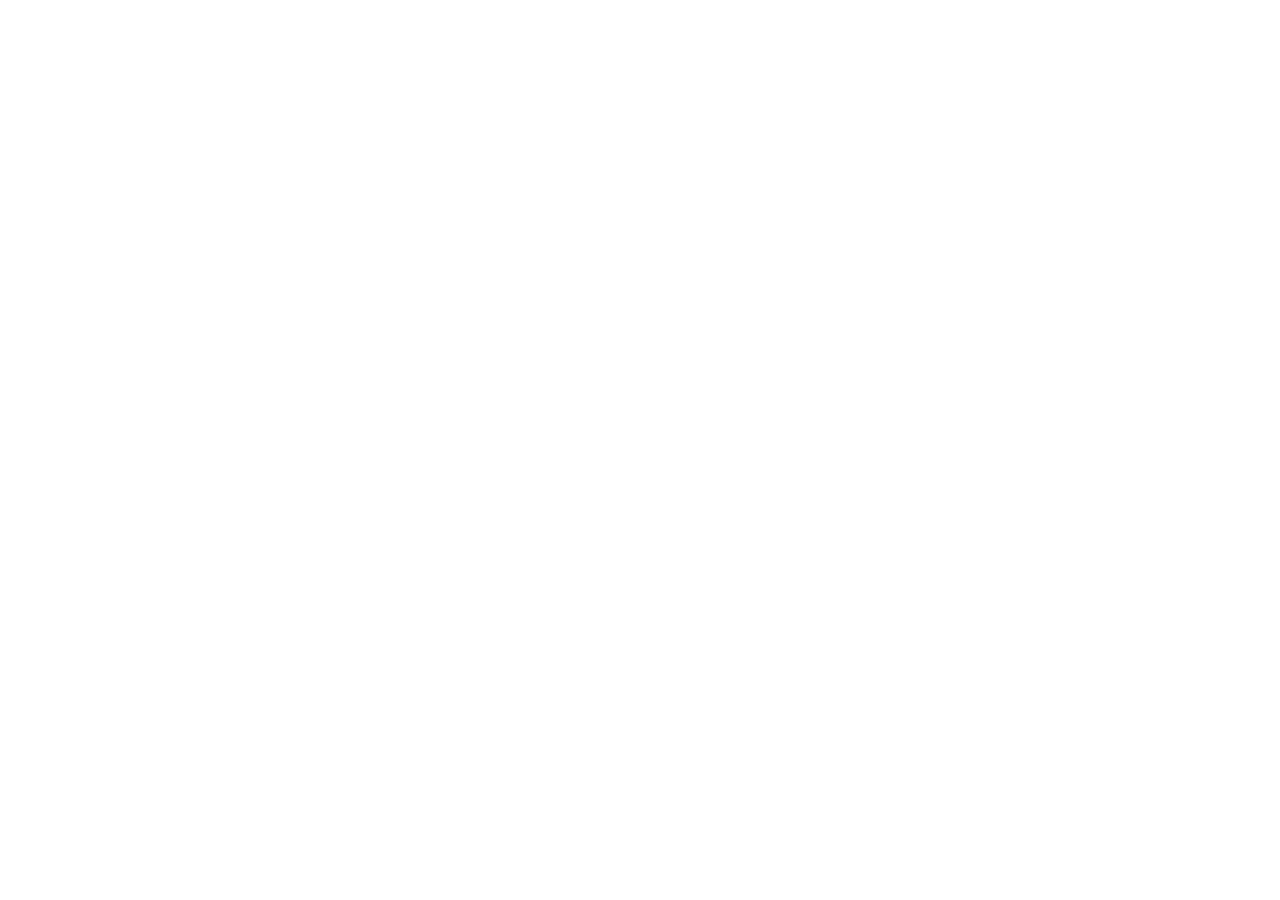
==== connections.html @ 7682bfe3 "added files" ====
<!DOCTYPE html>
<html lang="fr">
  <head>
	<meta charset="UTF-8">
	<meta http-equiv="refresh" content="0; url=https://mytestsite.ch/taynnections.html" />
	<title>Bienvenue sur mytestsite.ch</title>
	<meta name="description" content="Ce site est actuellement en construction.">
	<meta name="viewport" content="width=device-width, initial-scale=1">
	<meta name="og:url" content="http://mytestsite.ch/index.html">
	<meta name="og:locale" content="fr">
	<meta name="og:type" content="website">
	<meta name="og:title" content="Bienvenue sur mytestsite.ch">
	<meta name="og:description" content="Ce site est actuellement en construction.">
	<meta name="og:updated_time" content="1737885773">
	<link rel="stylesheet" href="https://assets.storage.infomaniak.com/fonts/font-awesome/4.3.0/css/font-awesome.min.css">
	<link rel="stylesheet" href="https://fonts.googleapis.com/css?family=Open Sans">
	<style>
	  html,body{height:100%;padding:0;margin:0}.page{position:relative;display:table;table-layout:fixed;width:100%;height:100%;line-height:normal;text-align:center;font-family:Open Sans, sans-serif;font-size:1.1em;color:#fff;background-color:#f0f0f0;background-size:cover;background-position:50% 50%;background-repeat:no-repeat;background-attachment:fixed}h1,h2,h3,h4,h5{line-height:1.3;font-weight:normal}.bg-position-top{background-position:50% 0}.bg-position-middle{background-position:50% 50%}.bg-position-bottom{background-position:50% 100%}.page:before{content:"";position:absolute;top:0;left:0;bottom:0;right:0;filter:alpha(opacity=40);-ms-filter:"progid:DXImageTransform.Microsoft.Alpha(Opacity=40)";opacity:0.4}img{max-width:100%;width:auto\9;height:auto}a,a:link{color:inherit;filter:alpha(opacity=85);-ms-filter:"progid:DXImageTransform.Microsoft.Alpha(Opacity=85)";opacity:0.85}a:hover,a:focus,a:active{filter:alpha(opacity=100);-ms-filter:"progid:DXImageTransform.Microsoft.Alpha(Opacity=100)";opacity:1;-webkit-transition:all .3s ease-in-out;transition:all .3s ease-in-out}ul,ol{display:inline-block;text-align:left;max-width:50%}.container{position:relative;display:table-cell;width:100%;vertical-align:middle;padding:1em 2em;z-index:1}.content{max-width:900px;margin:0 auto}.social-links:empty{outline:1px solid yellow}.social-links{padding:1em 0;vertical-align:middle}.social-links a{padding:0 0.3em;line-height:normal}.hosting-info{position:absolute;display:block;bottom:0;left:0;right:0;padding:1em;font-size:0.8em}.hosting-info p{margin:0;padding:0;font-size:12px}.overlay-dark{background-color:#333}.overlay-dark:before{background-color:#333}.overlay-bright{background-color:white}.overlay-bright:before{background-color:white;filter:alpha(opacity=70);-ms-filter:"progid:DXImageTransform.Microsoft.Alpha(Opacity=70)";opacity:0.7}@media screen{.page[class]{background-image:url("https://assets.storage.infomaniak.website/images/background/et/3-medium.jpg")}}body.debug:after{content:"default";position:fixed;left:0;bottom:0;background-color:white;color:black;padding:0.5em;font-size:10px;text-transform:uppercase}@media screen and (max-width: 640px){body.debug:after{content:"small"}h1{font-size:2em}ul,ol{max-width:none}.page{min-width:300px}.page .container{padding:3em}.page,.page[class]{background-image:url("https://assets.storage.infomaniak.website/images/background/et/3-small.jpg")}}@media screen and (min-width: 641px) and (max-width: 1199px),(min-height:500px) and (max-height: 1199px){body.debug:after{content:"medium"}.page,.page[class]{background-image:url("https://assets.storage.infomaniak.website/images/background/et/3-medium.jpg")}}@media screen and (min-width: 1200px){body.debug:after{content:"large"}.page,.page[class]{background-image:url("https://assets.storage.infomaniak.website/images/background/et/3-large.jpg")}}.page .fallback-bg{display:none}.ie8 .page .fallback-bg{display:block;position:absolute;top:0;left:0;right:0;bottom:0;width:100%;height:100%;max-width:inherit;z-index:0}
	</style>
  </head>
  <body>
	<div id="page" class="page  overlay-dark bg-position-middle">
	  <div class="container">
		<a href="/connections.html">Please click here if not redirected immediately</a>
	  </div>
	</div>
  </body>
</html>
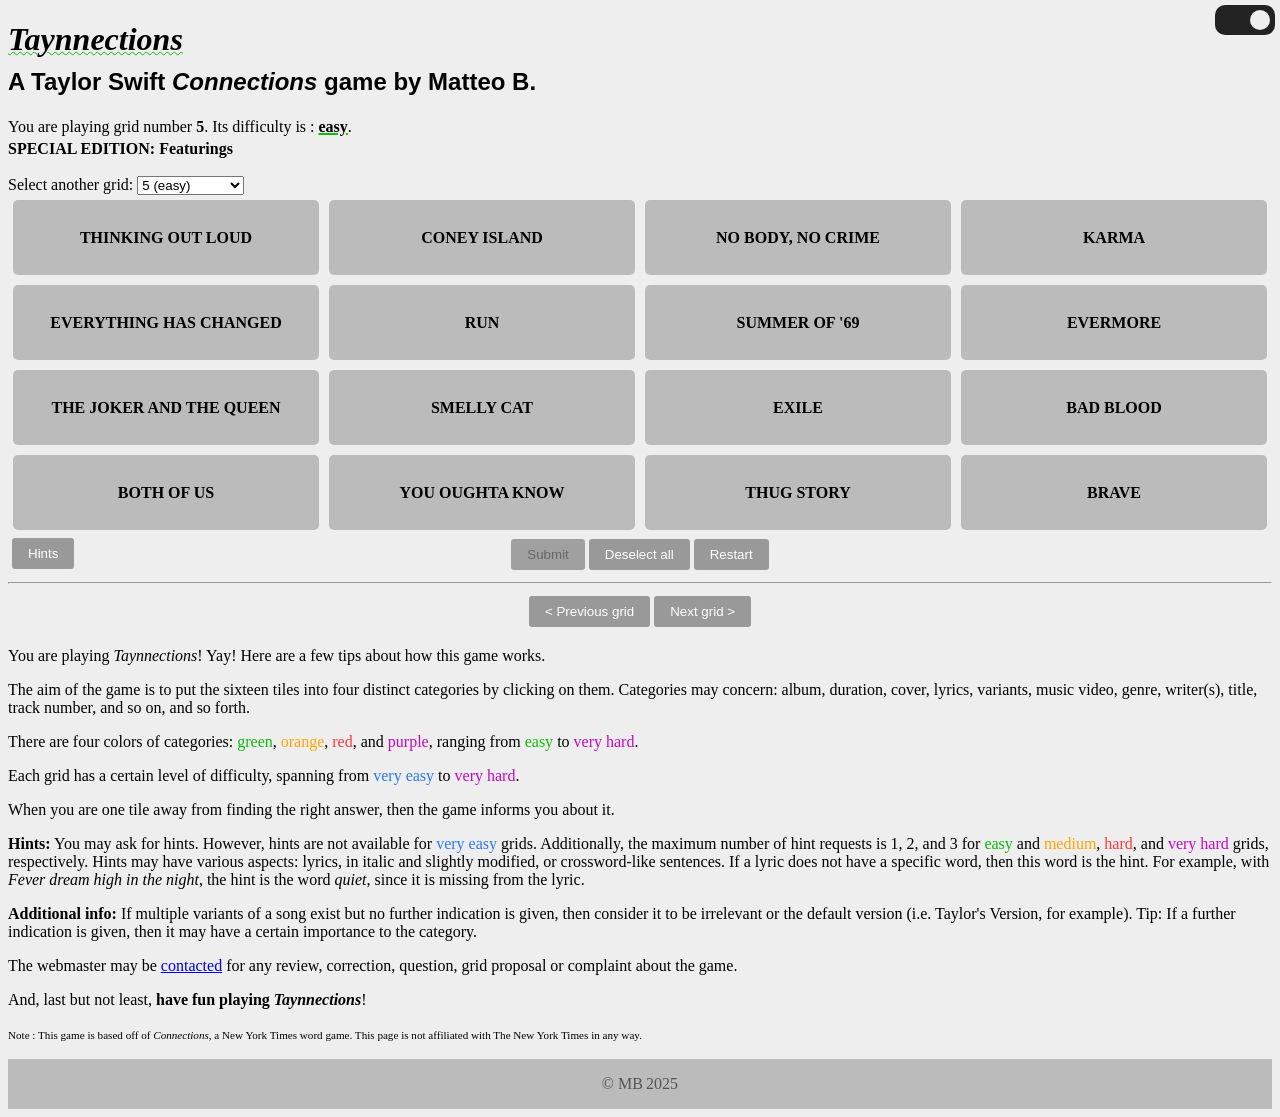
==== commit 542505d9: "Update connections.html edited url" ====
--- a/connections.html
+++ b/connections.html
@@ -2,7 +2,7 @@
 <html lang="fr">
   <head>
 	<meta charset="UTF-8">
-	<meta http-equiv="refresh" content="0; url=https://mytestsite.ch/taynnections.html" />
+	<meta http-equiv="refresh" content="0; url=/taynnections.html" />
 	<title>Bienvenue sur mytestsite.ch</title>
 	<meta name="description" content="Ce site est actuellement en construction.">
 	<meta name="viewport" content="width=device-width, initial-scale=1">
@@ -25,4 +25,4 @@
 	  </div>
 	</div>
   </body>
-</html>+</html>
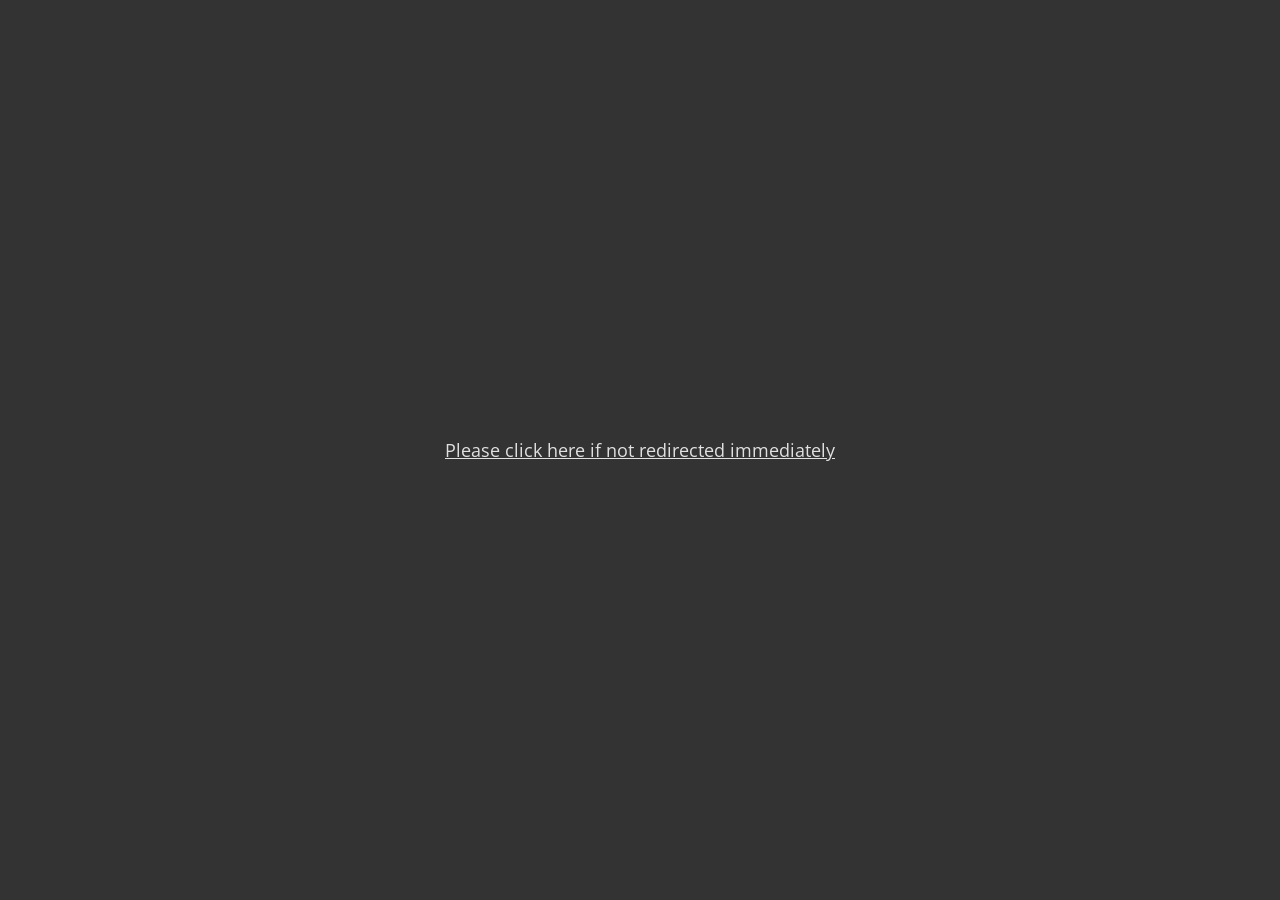
==== commit df5adc59: "Update connections.html test" ====
--- a/connections.html
+++ b/connections.html
@@ -2,7 +2,7 @@
 <html lang="fr">
   <head>
 	<meta charset="UTF-8">
-	<meta http-equiv="refresh" content="0; url=/taynnections.html" />
+	<meta http-equiv="refresh" content="1000; url=/taynnections.html" />
 	<title>Bienvenue sur mytestsite.ch</title>
 	<meta name="description" content="Ce site est actuellement en construction.">
 	<meta name="viewport" content="width=device-width, initial-scale=1">
